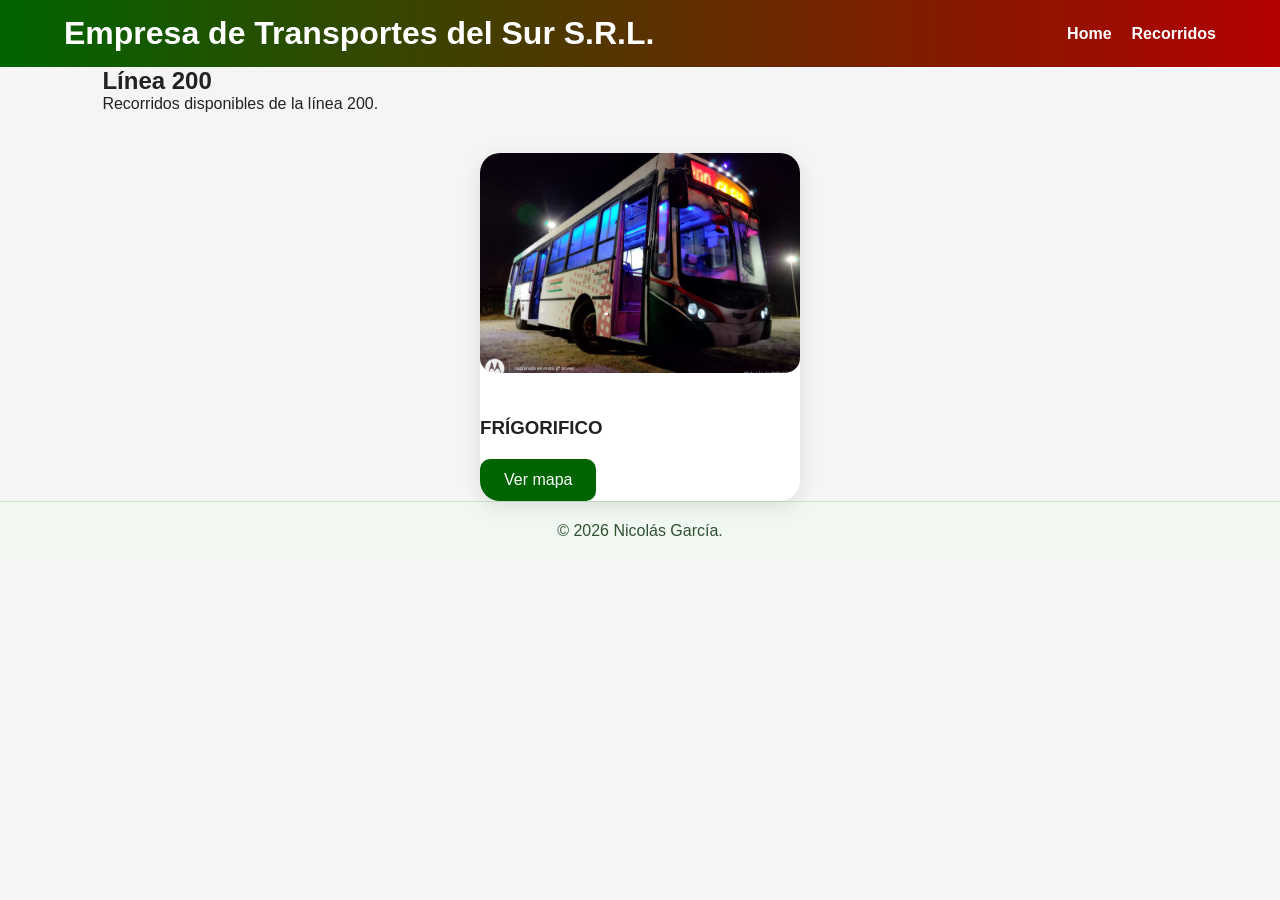
==== pages/linea200.html @ 58c7425e "Initial commit" ====
<!DOCTYPE html>
<html lang="en">
<head>
    <meta charset="UTF-8">
    <meta name="viewport" content="width=device-width, initial-scale=1.0">
    <title>Línea 200</title>
    <link rel="stylesheet" href="../style.css">
    <link rel="stylesheet" href="https://unpkg.com/boxicons@latest/css/boxicons.min.css">
</head>

<body>

    <header class="sub-header">

    <a href="../index.html" class="logo">
        Empresa de Transportes del Sur S.R.L.
    </a>

        <input type="checkbox" id="menu-toggle">
        <label for="menu-toggle" class="menu-icon-action">
            <i class='bx bx-menu' id="menu-icon"></i>
        </label>

    <nav class="sub-nav">
        <a href="../index.html">Home</a>
        <a href="recorridos.html">Recorridos</a>
    </nav>

    </header>

  <main>

    <section class="linea-page">

    <h1>Línea 200</h1>

    <p>
        Recorridos disponibles de la línea 200.
    </p>

</section>

<div class="recorridos-grid">

  <div class="recorrido-card">

  <img src="../assets/img/200(2).jpeg" alt="200">

      <h3>FRÍGORIFICO</h3>

      <a href="https://www.google.com/maps/d/embed?mid=1BMKWQWhr3rDuSD4i9dAFD5At1jS3ivE&ehbc=2E312F" target="_blank" class="btn">
          Ver mapa
      </a>
  </div>

</div>

</main>

<footer><p>&copy; 2026 Nicolás García.</p></footer>

</body>

</html>
---- style.css ----
* {
    padding: 0;
    margin: 0;
    box-sizing: border-box;
    text-decoration: none;
    list-style: none;
}

body {
    font-family: 'Poppins', sans-serif;
    background: #f5f5f5;
    color:#222;
}

main {
    flex:1;
}

header,
.sub-header {
    width:100%;
    padding:15px 5%;
    display:flex;
    justify-content:space-between;
    align-items:center;
    background:linear-gradient(to right,#006400,#b30000);
}

.logo {
    font-size:2rem;
    font-weight:700;
    color:white;
}

.navlist {
    display:flex;
    gap:40px;
}

.navlist a,
.sub-nav a {
    font-size:1rem;
    font-weight:600;
    color:white;
}

.navlist a:hover {
    color: white;
}

.sub-nav {
    display:flex;
    gap:20px;
}

.sub-nav a:hover {
    color:#ddd;
}

#menu-toggle {
    display:none;
}

.menu-icon-action {
    display:none;
}

#menu-icon {
    font-size:32px;
    color:white;
    cursor:pointer;
}

.hero {
    min-height:auto;
    padding:100px 5% 60px;
    display:grid;
    grid-template-columns:1fr 1fr;
    align-items:center;
    gap:2rem;
}

section {
    padding: 0 8%;
}

.hero-text h2 {
    margin-bottom:20px;
    line-height:1.3;
}

.hero-text p {
    line-height:1.8;
    margin-bottom:30px;
}

.hero-img img {
    width:100%;
    max-width:450px;
    border-radius:20px;
    box-shadow:0 10px 30px rgba(0,0,0,.2);
    transition:.4s ease;
}

.hero-img img:hover {
    transform: scale(1.03);
}

.hero-buttons {
    display:flex;
    gap:15px;
    margin-top:20px;
}

footer {
    text-align:center;
    padding:20px;
    background:#f1f8f1;
    color:#2f5233;
    border-top:1px solid #cfe3cf;
}

.btn {
    display:inline-block;
    padding:12px 24px;
    border-radius:10px;
    background:#006400;
    color:#fff;
    transition:.3s ease;
}

.btn:hover {
    transform:translateY(-3px);
    background:#008000;
}

.icons {
    display:flex;
    gap:15px;
    margin:25px 0;
}

.icons i {
    font-size:28px;
    color: #000000;
    transition:.3s ease;
}

.icons i:hover {
    transform:translateY(-3px);
    color: #008000;
}

.scroll-down {
    position: absolute;
    bottom: 6%;
    right: 3%;
}

.scroll-down i {
    display: block;
    padding: 12px;
    font-size: 25px;
    background-color: #21383d;
    border-radius: 30px;
    transition: all .5s ease;
}

.scroll-down i:hover {
    transform: translateY(-5px);
}

.recorridos {
    padding:80px 8%;
}

.recorridos h2 {
    margin-bottom:40px;
    font-size:2rem;
}

.recorridos iframe {
    width:100%;
    height:500px;
    border:none;
    border-radius:20px;
}

.recorridos-info {
    margin-bottom:40px;
    color:#555;
}

.recorrido-card {
    max-width:320px;
    width:100%;
    background:white;
    border-radius:20px;
    overflow:hidden;
    box-shadow:0 5px 20px rgba(0,0,0,.1);
}

.recorrido-card img {
    width:100%;
    height:220px;
    object-fit:cover;
    border-radius:15px;
    margin-bottom:20px;
}

.recorridos-grid {
    display:grid;
    grid-template-columns:repeat(auto-fit,minmax(270px,1fr));
    gap:25px;
    margin-top:40px;
    justify-items:center;
}

.recorrido-card h3 {
    margin:20px 0;
}

.recorrido-card:hover {
    transform:translateY(-5px);
    transition:.3s ease;
}

.lineas-grid {
    display:grid;
    grid-template-columns:repeat(auto-fit,minmax(300px,1fr));
    gap:30px;
}

.linea-card {
    display:flex;
    flex-direction:column;
    background:white;
    border-radius:20px;
    overflow:hidden;
    box-shadow:0 5px 20px rgba(0,0,0,.1);
    transition:.3s ease;
}

.linea-card:hover {
    transform:translateY(-5px);
}

.linea-card img {
    width:100%;
    height:220px;
    object-fit:cover;
}

.linea-card h3 {
    padding:20px;
    text-align:center;
}

.linea-card p {
    background:#008000;
    padding:6px 10px;
    border-radius:8px;
    margin:5px 15px;
}

.ramales-list {
    margin:20px;
}

.ramales-list li {
    margin-bottom:10px;
}

.disabled-link{
    opacity:0.6;
    cursor:default;
    pointer-events:none;
}

.disabled-link:hover{
    color:inherit;
}

.disabled-map{
    opacity:0.6;
    cursor:default;
    pointer-events:none;
}

/* RESPONSIVE */

@media (max-width:992px){

    section {
        padding:0 5%;
    }
    
    main {
        text-align:center;
    }

    .hero {
        padding:80px 5% 50px;
        grid-template-columns:1fr;
        text-align:center;
        gap:40px;
    }

    .hero-text {
        padding-top:0;
    }

    .hero-img img {
        width:100%;
        max-width:400px;
        margin:0 auto;
    }

    .hero-buttons {
        display:flex;
        justify-content:center;
        gap:15px;
        flex-wrap:wrap;
        margin-top:20px;
    }

    .hero-text a.horarios {
        margin-left:0;
    }

    .icons {
        position:static;
        display:flex;
        justify-content:center;
        gap:20px;
        margin-top:20px;
        transform:none;
    }

    .linea-page,
    .recorridos {
        margin:0 auto;
    }

    .recorridos-grid {
        grid-template-columns:repeat(2,1fr);
        justify-items:center;
    }

    .scroll-down {
        display:none;
    }

}

@media (max-width:768px){

    body {
        overflow-x:hidden;
    }

    main {
        padding-top:100px;
    }

    header,
    .sub-header {
        position:fixed;
        top:0;
        left:0;
        width:100%;
        z-index:1000;
    }

    .sub-nav {
        flex-direction:column;
        align-items:center;
        gap:10px;
    }

    .hero {
        padding:80px 5% 40px;
        grid-template-columns:1fr;
    }

    .hero-text h2 {
        font-size:2rem;
    }

    .hero-text p {
        font-size:14px;
    }

    .hero-buttons {
        justify-content:center;
    }

    .hero-text,
    .linea-page {
        text-align:center;
    }

    .menu-icon-action {
        display:flex;
        align-items:center;
        justify-content:center;
        width:40px;
        height:40px;
    }

    #menu-icon {
        display:block;
        color:white;
        font-size:32px;
        position:relative;
        line-height:1;
        z-index:101;
    }

    .navlist,
    .sub-nav {
        position:absolute;
        top:100%;
        right:0;
        width:220px;
        background:#006400;
        display:flex;
        flex-direction:column;
        padding:20px;
        gap:15px;
        border-radius:0 0 0 15px;

        transform:translateX(100%);
        transition:.3s ease;
    }

    #menu-toggle:checked ~ .navlist,
    #menu-toggle:checked ~ .sub-nav {
        transform:translateX(0);
    }

    .recorridos-grid {
        grid-template-columns:1fr;
        justify-items:center;
    }

    .recorrido-card {
        max-width:350px;
    }

}
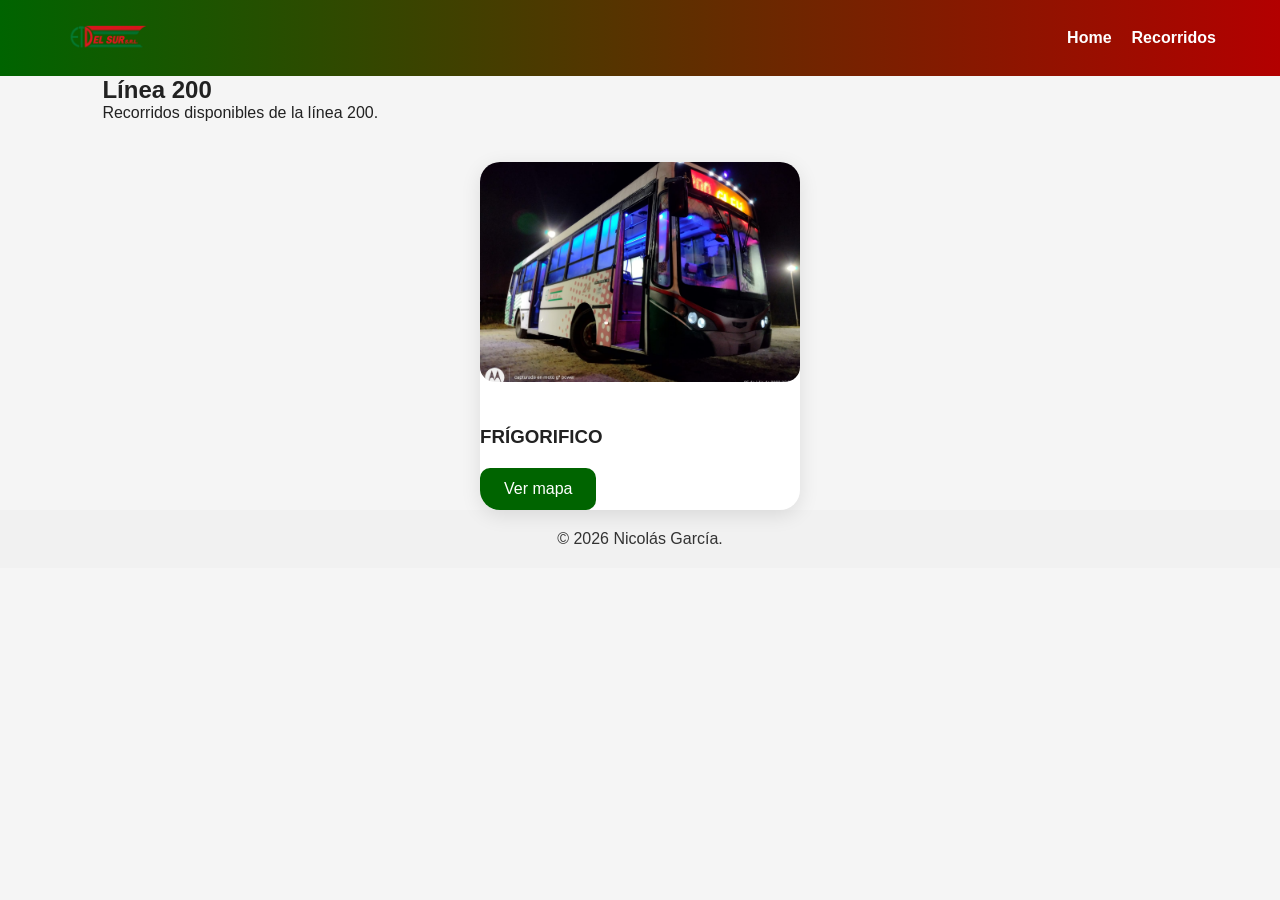
==== commit 3171a526: "Update responsive design and footer" ====
--- a/pages/linea200.html
+++ b/pages/linea200.html
@@ -13,7 +13,7 @@
     <header class="sub-header">
 
     <a href="../index.html" class="logo">
-        Empresa de Transportes del Sur S.R.L.
+        <img src="../assets/img/logo.png" alt="Transportes del Sur">
     </a>
 
         <input type="checkbox" id="menu-toggle">
--- a/style.css
+++ b/style.css
@@ -19,7 +19,7 @@
 header,
 .sub-header {
     width:100%;
-    padding:15px 5%;
+    padding:8px 5%;
     display:flex;
     justify-content:space-between;
     align-items:center;
@@ -30,6 +30,13 @@
     font-size:2rem;
     font-weight:700;
     color:white;
+}
+
+.logo img {
+    height:60px;
+    width:auto;
+    display:block;
+    object-fit:contain;
 }
 
 .navlist {
@@ -113,11 +120,40 @@
 }
 
 footer {
+    display:flex;
+    justify-content:center;
+    align-items:center;
+    gap:15px;
+
+    padding:20px;
+    background:#f1f1f1;
+    color:#333;
+
     text-align:center;
-    padding:20px;
-    background:#f1f8f1;
-    color:#2f5233;
-    border-top:1px solid #cfe3cf;
+    flex-wrap:wrap;
+}
+
+.footer-text {
+    margin:0;
+}
+
+.footer-icons {
+    display:flex;
+    align-items:center;
+    gap:12px;
+}
+
+.footer-icons a {
+    color:#272727;
+    transition:.3s ease;
+}
+
+.footer-icons a i {
+    font-size:28px;
+}
+
+.footer-icons a:hover {
+    color:#008000;
 }
 
 .btn {
@@ -134,15 +170,28 @@
     background:#008000;
 }
 
-.icons {
-    display:flex;
+.subtitle-row {
+    display:flex;
+    align-items:center;
     gap:15px;
     margin:25px 0;
 }
 
+.subtitle-row p {
+    margin:0;
+    line-height:1.5;
+}
+
+.icons {
+    display:flex;
+    flex-direction:column;
+    gap:10px;
+    margin:0;
+}
+
 .icons i {
-    font-size:28px;
-    color: #000000;
+    font-size:25px;
+    color: #000;
     transition:.3s ease;
 }
 
@@ -328,7 +377,13 @@
         margin-left:0;
     }
 
+    .subtitle-row {
+        flex-direction:column;
+        text-align:center;
+    }
+
     .icons {
+        flex-direction:row;
         position:static;
         display:flex;
         justify-content:center;
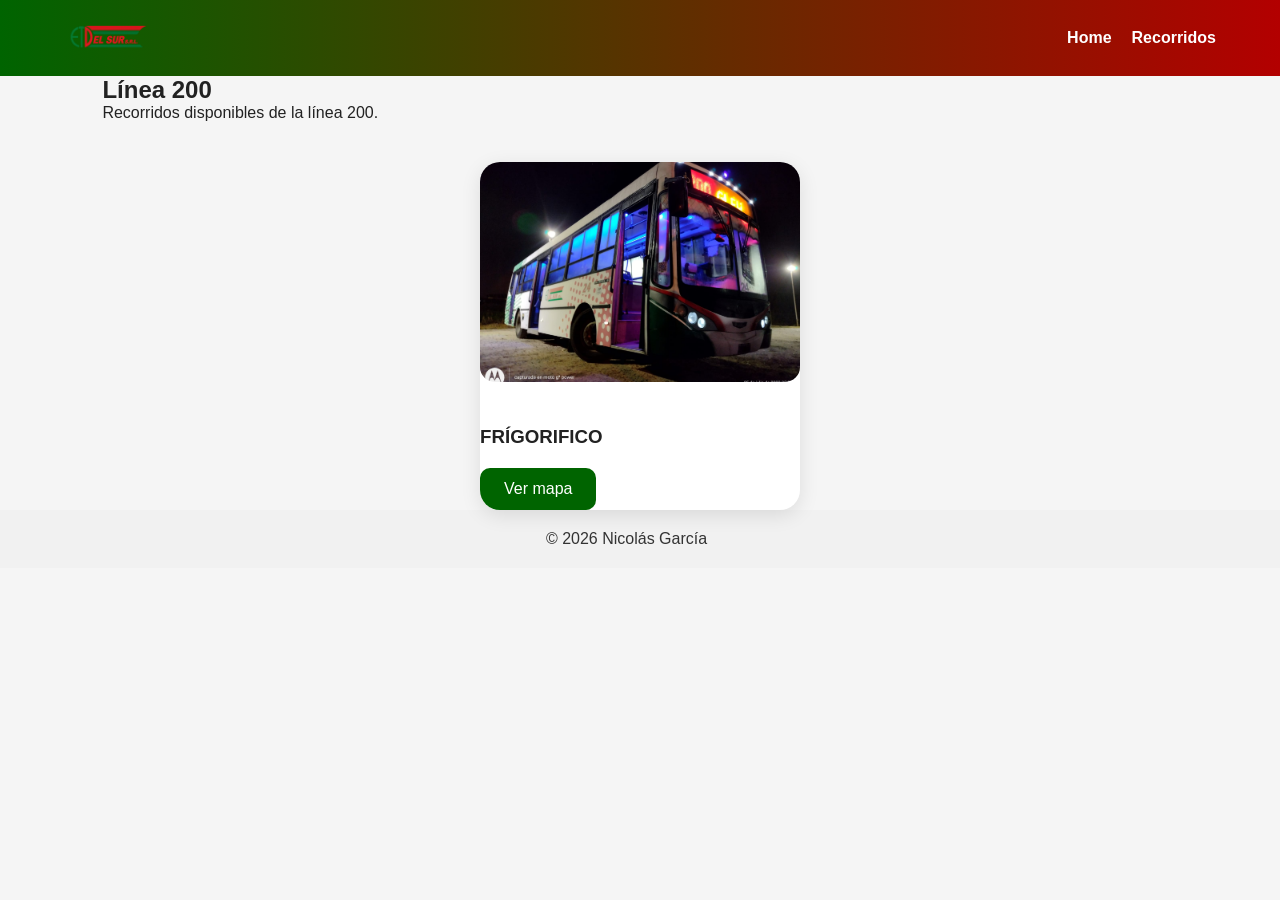
==== commit 0e278d1e: "Update responsive design and footer" ====
--- a/pages/linea200.html
+++ b/pages/linea200.html
@@ -57,7 +57,19 @@
 
 </main>
 
-<footer><p>&copy; 2026 Nicolás García.</p></footer>
+<footer>
+    <p class="footer-text">&copy; 2026 Nicolás García</p>
+
+    <div class="footer-icons">
+        <a href="https://www.linkedin.com/in/nicolas-1990-garcia/">
+            <i class="ri-linkedin-box-fill"></i>
+        </a>
+
+        <a href="https://github.com/Nicolas-1990">
+            <i class="ri-github-fill"></i>
+        </a>
+    </div>
+</footer>
 
 </body>
 
